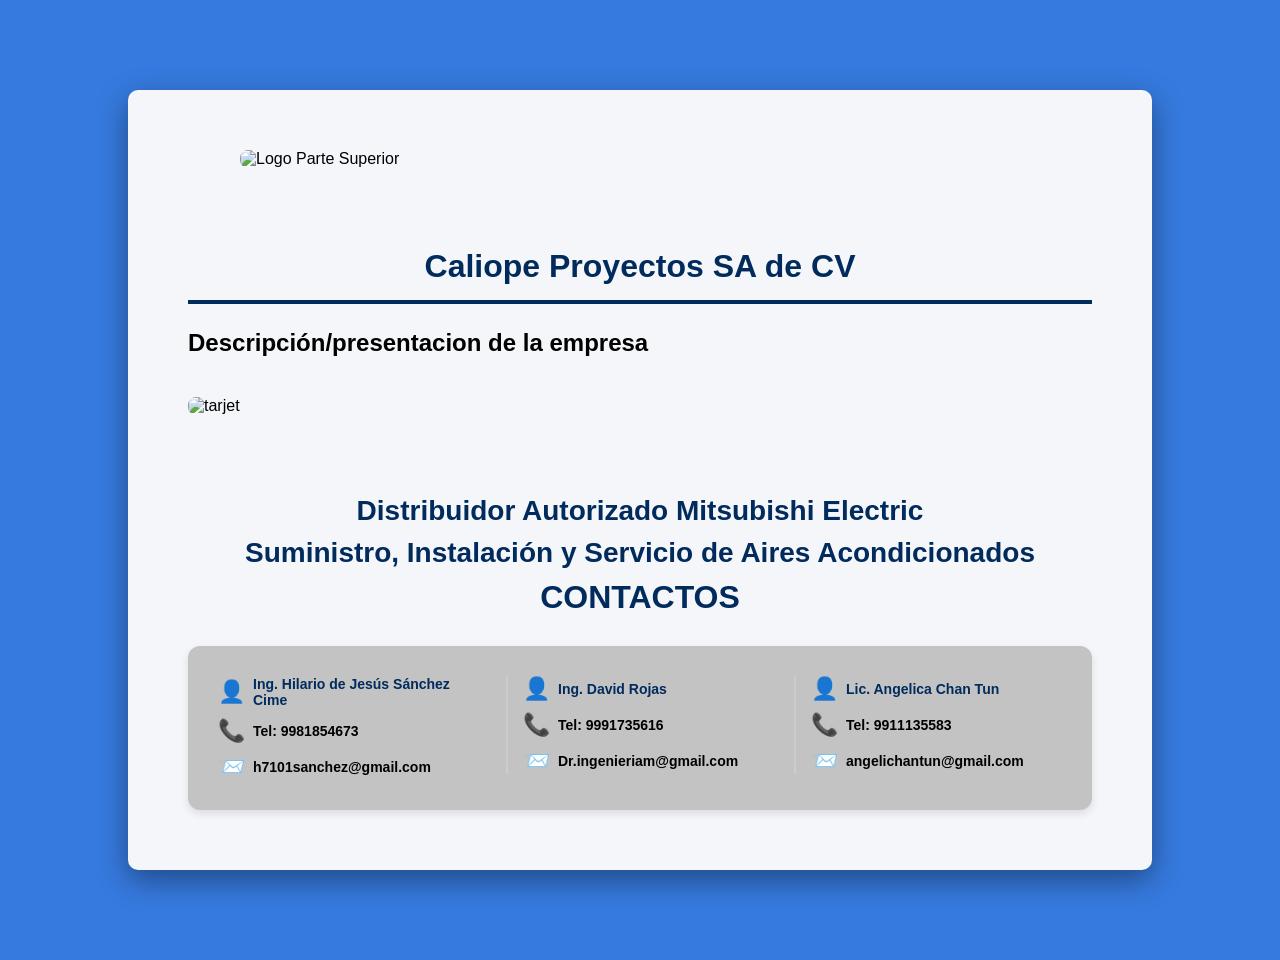
==== index.html @ c3ed0b5c "Add files via upload" ====
<!DOCTYPE html>
<html lang="en">
    <head>
        <title>Carta Presentación</title>
        <meta charset="UTF-8">
        <meta name="viewport" content="width=device-width, initial-scale=1">
        <link href="style.css" rel="stylesheet">
    </head>
    <body>
        <div class="content-box">
            <img src="/Páginas Web/img/logo superior.png" alt="Logo Parte Superior" class="logo-principal">
            <h1>Caliope Proyectos SA de CV</h1>
            <h2>Descripción/presentacion de la empresa</h2>
            <img src="/Páginas Web/img/tarjeta presentación - recortada.jpeg" alt="tarjet">
            <h4>Distribuidor Autorizado Mitsubishi Electric</h4>
            <h5>Suministro, Instalación y Servicio de Aires Acondicionados</h5>
            
            <h3>Contactos</h3>
            <div class="contenedor-contactos">
                <!-- Columna 1 -->
                <div class="columna-contacto">
                    <div class="fila-contacto">
                        <span class="icono">👤</span> 
                        <p>Ing. Hilario de Jesús Sánchez Cime</p>
                    </div>
                    <div class="fila-contacto">
                        <span class="icono">📞</span> 
                        <a href="https://wa.me/529981854673" target="_blank">Tel: 9981854673</a>
                    </div>
                    <div class="fila-contacto">
                        <span class="icono">📨</span> 
                        <a href="mailto:h7101sanchez@gmail.com">h7101sanchez@gmail.com</a>
                    </div>
                </div>

                <!-- Columna 2 -->
                <div class="columna-contacto">
                    <div class="fila-contacto">
                        <span class="icono">👤</span> 
                        <p>Ing. David Rojas</p>
                    </div>
                    <div class="fila-contacto">
                        <span class="icono">📞</span> 
                        <a href="https://wa.me/529991735616" target="_blank">Tel: 9991735616</a>
                    </div>
                    <div class="fila-contacto">
                        <span class="icono">📨</span> 
                        <a href="mailto:Dr.ingenieriam@gmail.com">Dr.ingenieriam@gmail.com</a>
                    </div>
                </div>

                <!-- Columna 3 -->
                <div class="columna-contacto">
                    <div class="fila-contacto">
                        <span class="icono">👤</span> 
                        <p>Lic. Angelica Chan Tun</p>
                    </div>
                    <div class="fila-contacto">
                        <span class="icono">📞</span> 
                        <a href="https://wa.me/529911135583" target="_blank">Tel: 9911135583</a>
                    </div>
                    <div class="fila-contacto">
                        <span class="icono">📨</span> 
                        <a href="mailto:angelichantun@gmail.com">angelichantun@gmail.com</a>
                    </div>
                </div>
            </div>
        </div>
    </body>
</html>
---- style.css ----
*{
    margin: 0;
    padding: 0;
    box-sizing: border-box;
    font-family: 'segoe UI', Roboto, Arial, Helvetica, sans-serif;
}

body {
    background-color: #367adf;
    min-height: 100vh;
    display: flex;
    justify-content: center;
    align-items: flex-start;
    padding: 10vh 0;
}

.content-box{
    background-color: #f4f6f9;
    width: 80vw;
    height: auto;
    padding: 60px;
    border-radius: 10px;
    box-shadow: 0 10px 30px rgba(0, 0, 0, 0.4);
}

.content-box h1 {
    color: #002b5c;
    border-bottom: 4px solid #002b5c;  /*barrita de color bajo el titulo*/
    padding-bottom: 15px;
    margin-bottom: 25px;
    font-size: 32px;
    text-align: center;
}

.content-box img {
    display: block;
    margin: 0 auto 20px;
    border-radius: 8px;
    margin-bottom: 80px;
}

.content-box h2 {
    font-family: Arial, Helvetica, sans-serif;
    margin-bottom: 40px;
}

.content-box h3 {
    text-align: center;
    font-size: 32px;
    text-transform: uppercase; /* Pone todas las letras en mayúsculas */
    color: #002b5c;            /* Aplica el tono azul oscuro de tu diseño */
    margin-bottom: 30px;       /* Crea una separación entre el título y las 3 columnas */
}

/* Contenedor principal de los contactos */
.contenedor-contactos {
    /* Estas son las reglas que ya tenías: */
    display: grid;
    grid-template-columns: repeat(3, 1fr);
    gap: 20px;
    margin-top: 20px;
    align-items: start;

    /* --- NUEVAS REGLAS PARA EL FONDO GRIS --- */
    background-color: #C3C3C3; /* Un tono gris claro y elegante */
    padding: 30px;             /* Espacio interno para que los textos no toquen los bordes */
    border-radius: 12px;       /* Hace que las esquinas del contenedor sean redondeadas */
    box-shadow: 0 4px 8px rgba(0, 0, 0, 0.1); /* Opcional: Agrega una sombra muy suave para darle profundidad */
}
/* Estilo individual de cada columna */
.columna-contacto {
    display: flex;
    flex-direction: column;
    gap: 10px; /* Separación entre las 3 filas */
    padding: 0 15px;
    border-left: 2px solid #ccc; /* Línea divisoria gris */
}

/* Quita la línea divisoria a la primera columna para que quede como en la imagen */
.columna-contacto:first-child {
    border-left: none;
    padding-left: 0;
}

/* Estilo para cada fila (Ícono + Texto) */
.fila-contacto {
    display: flex;
    align-items: center;
    gap: 8px; /* Espacio entre el ícono y el texto */
    font-family: Arial, sans-serif;
    font-size: 14px;
    font-weight: bold;
    color: #002b5c; /* Tono azul oscuro similar al de la imagen */
}

/* Quitamos márgenes por defecto de los párrafos para que no se desalineen */
.fila-contacto p {
    margin: 0;
}

/* Estilos de los enlaces (WhatsApp y Correo) */
.fila-contacto a {
    text-decoration: none;
    color: #000; /* Texto en negro como en la imagen */
}

.fila-contacto a:hover {
    text-decoration: underline;
    color: #065ac8c5; /* Verde de WhatsApp al pasar el mouse */
}

/* Diseño responsivo para celulares */
@media (max-width: 768px) {
    .contenedor-contactos {
        grid-template-columns: 1fr; /* Cambia a 1 sola columna en pantallas pequeñas */
    }
    
    .columna-contacto {
        border-left: none;
        border-bottom: 2px solid #ccc;
        padding-bottom: 15px;
    }
    
    .columna-contacto:last-child {
        border-bottom: none;
    }
}
.fila-contacto .icono {
    font-size: 22px; /* Cambia este valor para ajustar el tamaño del emoji */
}

/* Estilos para el logo principal */
.logo-principal {
    display: block;               /* Permite usar margin auto para centrar */
    margin: 0 auto 0 auto;     /* Lo centra horizontalmente y deja 20px de espacio por debajo */
    max-width: 100%;              /* Asegura que no se salga de la pantalla en celulares */
    width: 800px;                 /* Tamaño sugerido. Puedes aumentar o reducir este número a tu gusto */
}

.content-box h4, 
.content-box h5 {
    text-align: center;      /* Centra el texto */
    color: #002b5c;          /* Aplica el mismo azul oscuro de "Contactos" */
    font-size: 28px;         /* Tamaño de letra ligeramente menor al h3 */
    margin: 10px 0;          /* Agrega un pequeño espacio arriba y abajo para que no se amontonen */
    font-weight: bold;       /* Asegura que el texto se vea grueso */
}
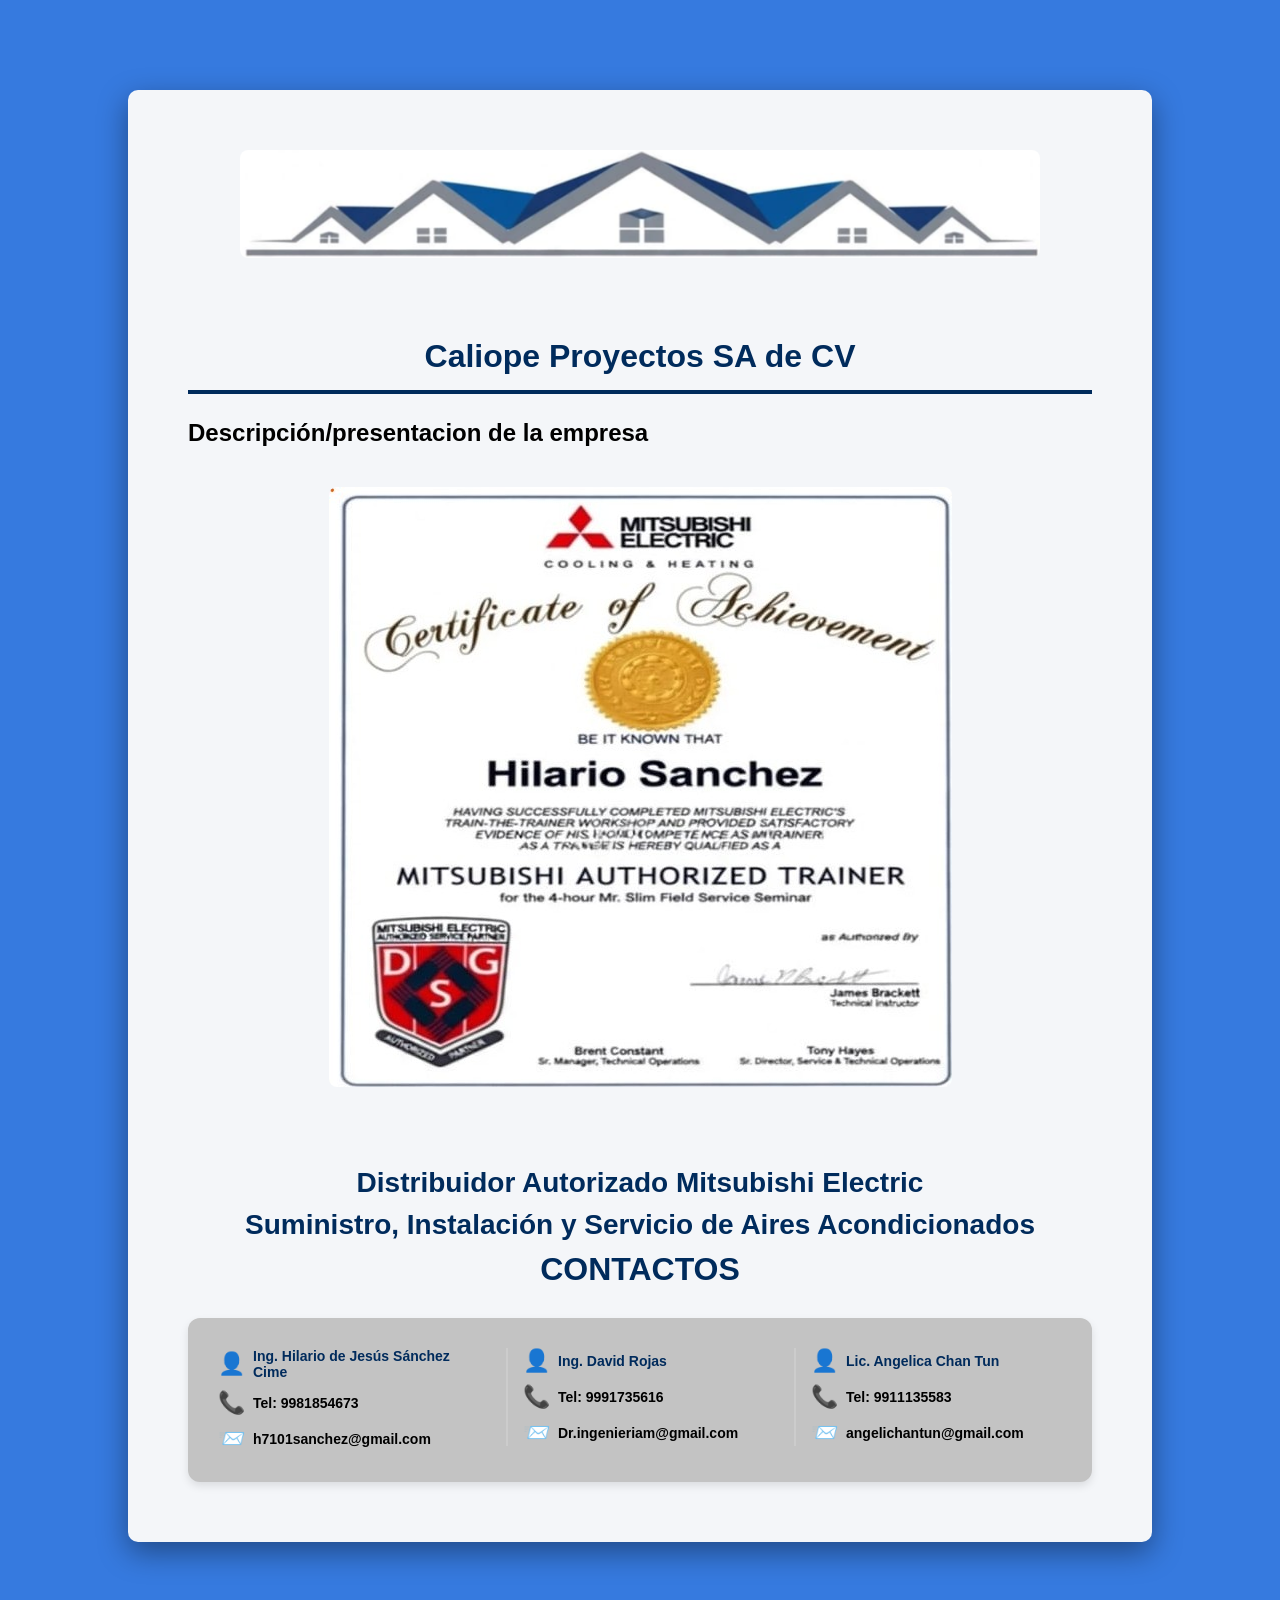
==== commit a59beed8: "index.html" ====
--- a/index.html
+++ b/index.html
@@ -8,10 +8,10 @@
     </head>
     <body>
         <div class="content-box">
-            <img src="/Páginas Web/img/logo superior.png" alt="Logo Parte Superior" class="logo-principal">
+            <img src="/img/logo superior.png" alt="Logo Parte Superior" class="logo-principal">
             <h1>Caliope Proyectos SA de CV</h1>
             <h2>Descripción/presentacion de la empresa</h2>
-            <img src="/Páginas Web/img/tarjeta presentación - recortada.jpeg" alt="tarjet">
+            <img src="/img/tarjeta presentación - recortada.jpeg" alt="tarjet">
             <h4>Distribuidor Autorizado Mitsubishi Electric</h4>
             <h5>Suministro, Instalación y Servicio de Aires Acondicionados</h5>
             
@@ -67,4 +67,4 @@
             </div>
         </div>
     </body>
-</html> +</html> 
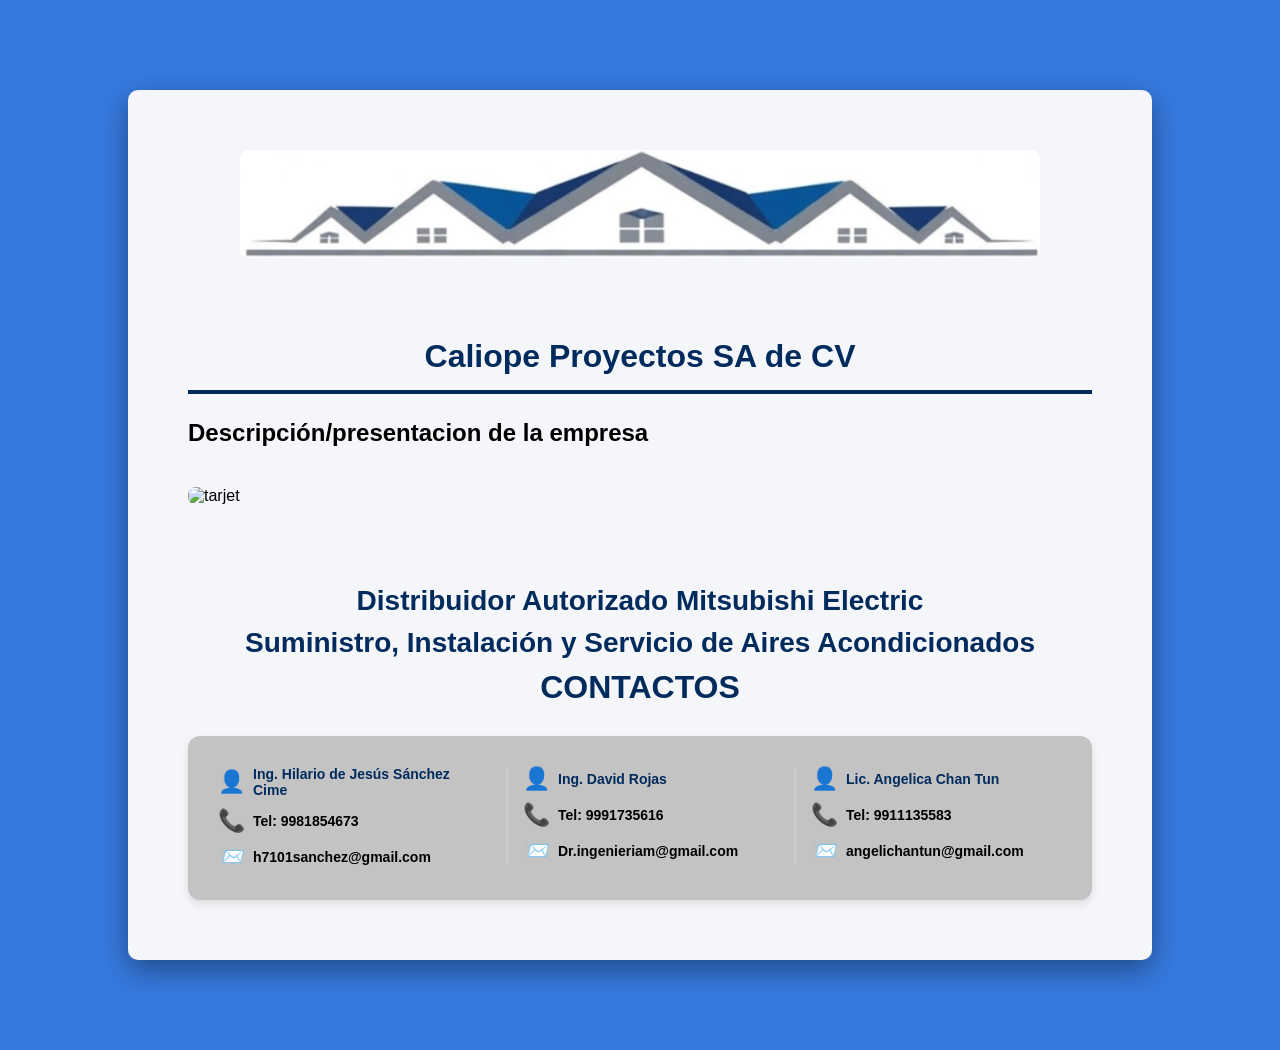
==== commit 4a95e689: "Update index.html" ====
--- a/index.html
+++ b/index.html
@@ -8,10 +8,10 @@
     </head>
     <body>
         <div class="content-box">
-            <img src="/img/logo superior.png" alt="Logo Parte Superior" class="logo-principal">
+            <img src="img/logo-superior.png" alt="Logo Parte Superior" class="logo-principal">
             <h1>Caliope Proyectos SA de CV</h1>
             <h2>Descripción/presentacion de la empresa</h2>
-            <img src="/img/tarjeta presentación - recortada.jpeg" alt="tarjet">
+            <img src="img/tarjeta_presentación-recortada.jpeg" alt="tarjet">
             <h4>Distribuidor Autorizado Mitsubishi Electric</h4>
             <h5>Suministro, Instalación y Servicio de Aires Acondicionados</h5>
             
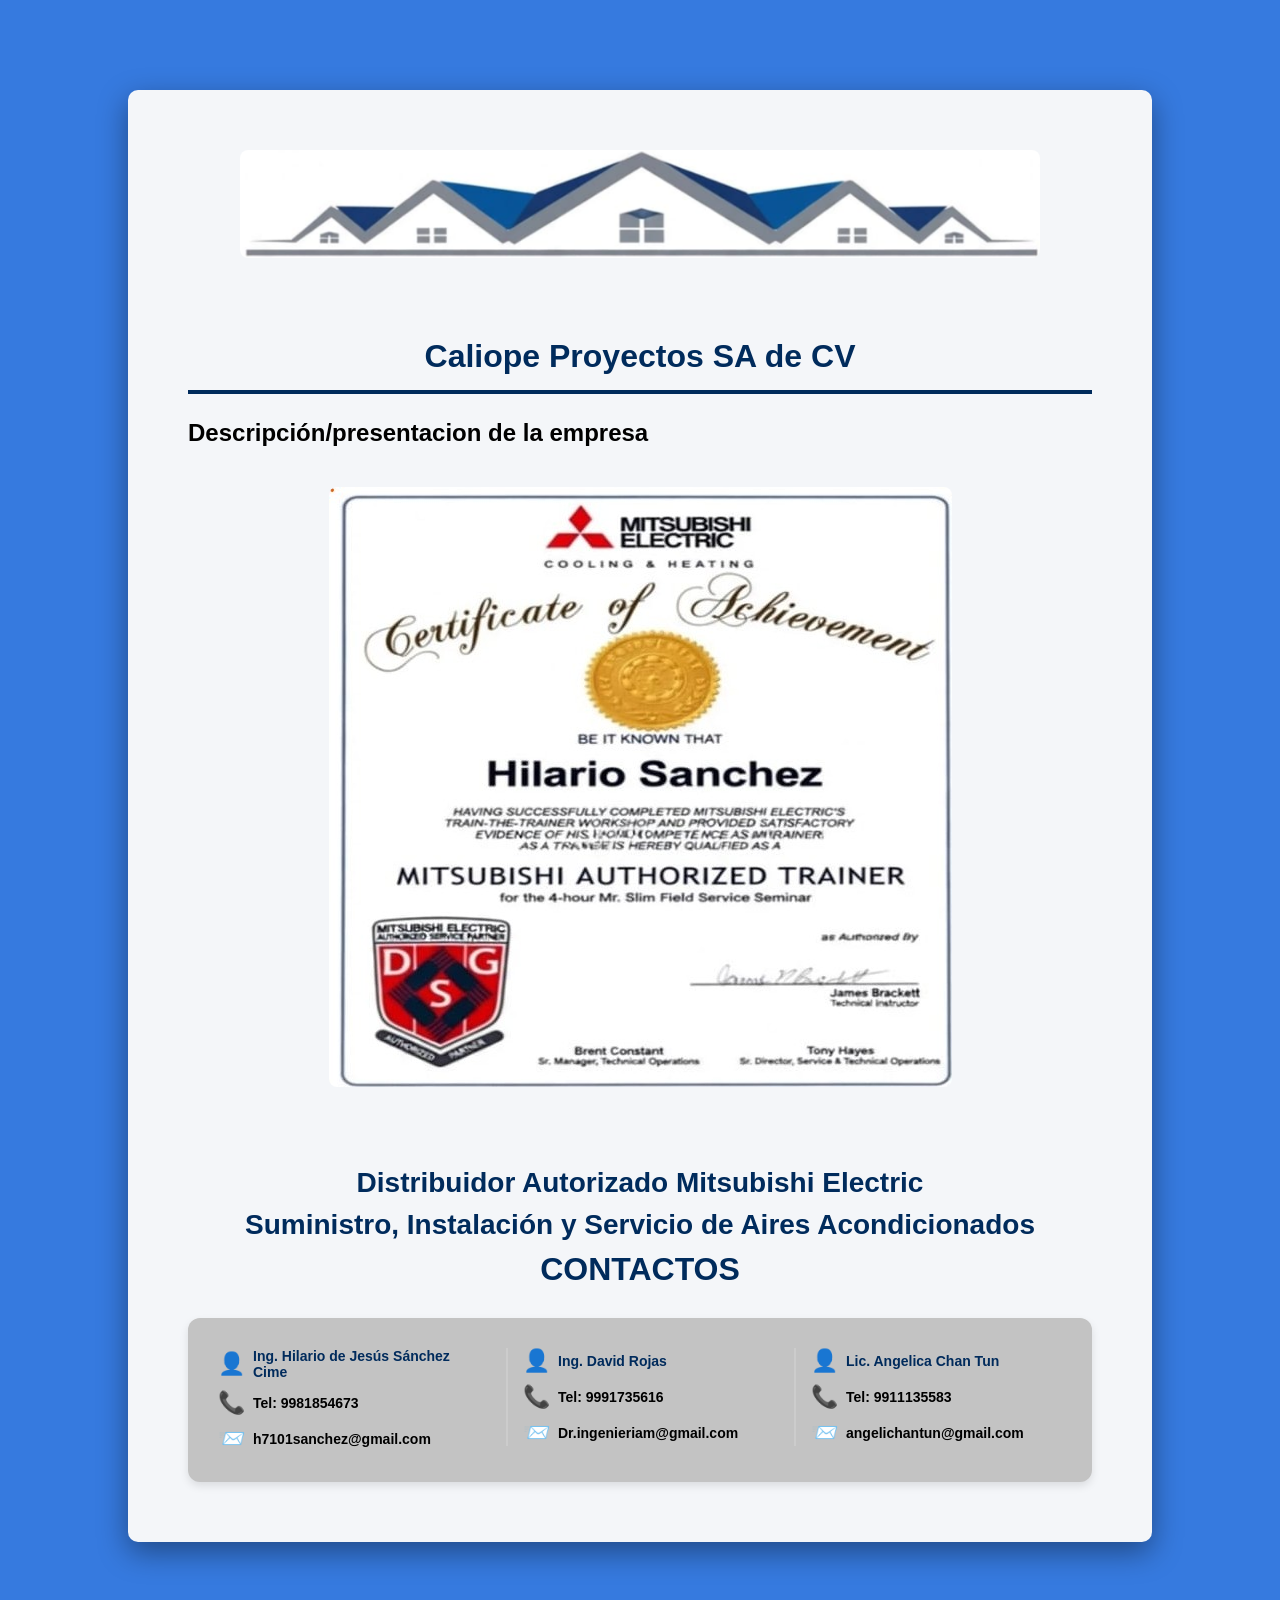
==== commit 41cf2d89: "Update index.html" ====
--- a/index.html
+++ b/index.html
@@ -11,7 +11,7 @@
             <img src="img/logo-superior.png" alt="Logo Parte Superior" class="logo-principal">
             <h1>Caliope Proyectos SA de CV</h1>
             <h2>Descripción/presentacion de la empresa</h2>
-            <img src="img/tarjeta_presentación-recortada.jpeg" alt="tarjet">
+            <img src="img/tarjeta-presentacion-recortada.jpeg" alt="tarjet">
             <h4>Distribuidor Autorizado Mitsubishi Electric</h4>
             <h5>Suministro, Instalación y Servicio de Aires Acondicionados</h5>
             
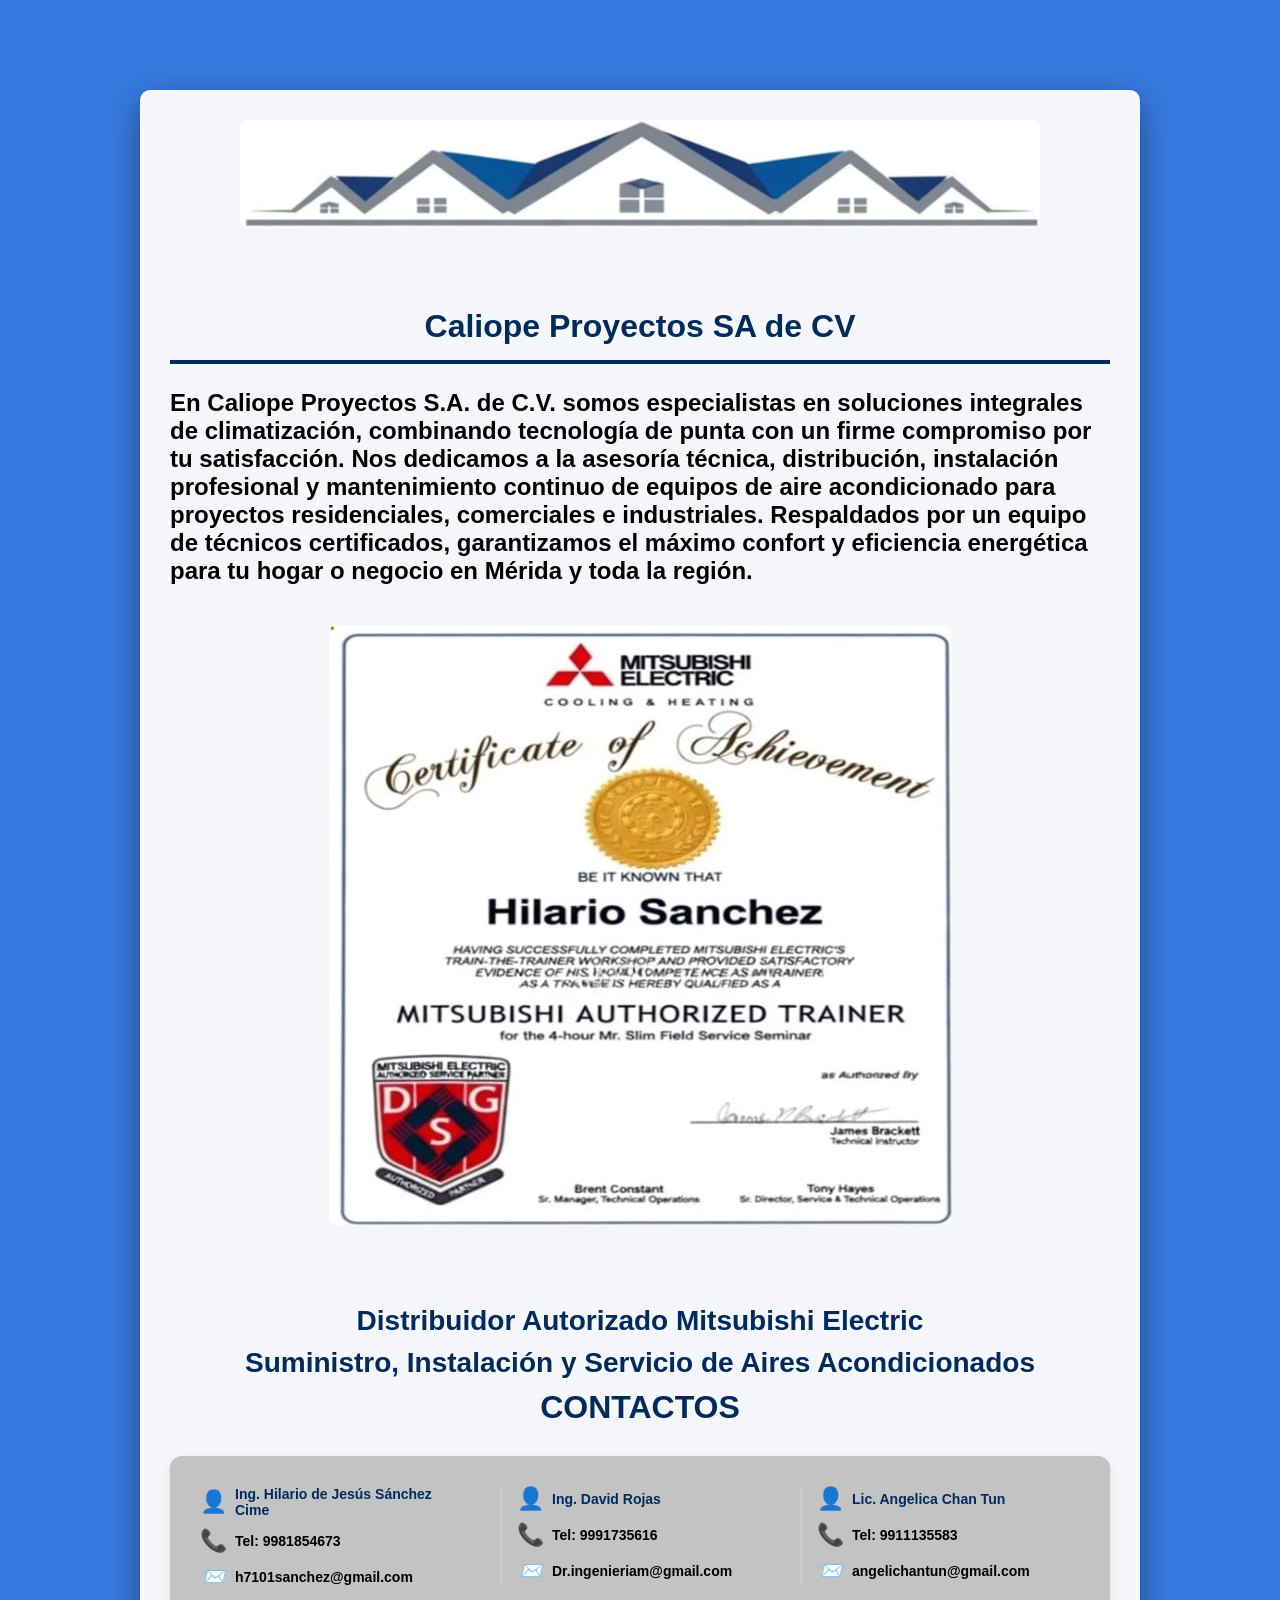
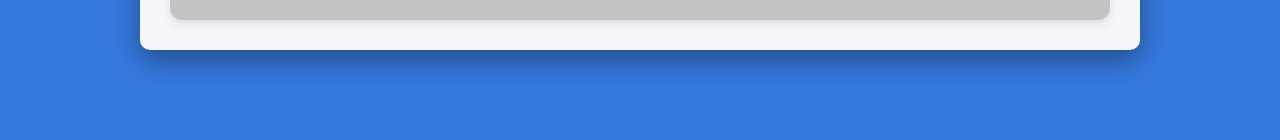
==== commit 50455b68: "Update index.html" ====
--- a/index.html
+++ b/index.html
@@ -10,7 +10,7 @@
         <div class="content-box">
             <img src="img/logo-superior.png" alt="Logo Parte Superior" class="logo-principal">
             <h1>Caliope Proyectos SA de CV</h1>
-            <h2>Descripción/presentacion de la empresa</h2>
+            <h2>En Caliope Proyectos S.A. de C.V. somos especialistas en soluciones integrales de climatización, combinando tecnología de punta con un firme compromiso por tu satisfacción. Nos dedicamos a la asesoría técnica, distribución, instalación profesional y mantenimiento continuo de equipos de aire acondicionado para proyectos residenciales, comerciales e industriales. Respaldados por un equipo de técnicos certificados, garantizamos el máximo confort y eficiencia energética para tu hogar o negocio en Mérida y toda la región.</h2>
             <img src="img/tarjeta-presentacion-recortada.jpeg" alt="tarjet">
             <h4>Distribuidor Autorizado Mitsubishi Electric</h4>
             <h5>Suministro, Instalación y Servicio de Aires Acondicionados</h5>
--- a/style.css
+++ b/style.css
@@ -1,3 +1,7 @@
+* {
+    box-sizing: border-box;
+}
+
 *{
     margin: 0;
     padding: 0;
@@ -14,11 +18,13 @@
     padding: 10vh 0;
 }
 
-.content-box{
+.content-box {
     background-color: #f4f6f9;
-    width: 80vw;
+    max-width: 1000px; /* Límite para computadoras */
+    width: 90%;        /* Adaptable para celulares */
     height: auto;
-    padding: 60px;
+    margin: 0 auto;    /* Mantiene la caja centrada */
+    padding: 30px;     /* Un punto medio de espacio interno ideal para cualquier pantalla */
     border-radius: 10px;
     box-shadow: 0 10px 30px rgba(0, 0, 0, 0.4);
 }
@@ -34,9 +40,8 @@
 
 .content-box img {
     display: block;
-    margin: 0 auto 20px;
+    margin: 0 auto 80px auto; /* Centrado con 80px de espacio hacia abajo */
     border-radius: 8px;
-    margin-bottom: 80px;
 }
 
 .content-box h2 {
@@ -52,8 +57,15 @@
     margin-bottom: 30px;       /* Crea una separación entre el título y las 3 columnas */
 }
 
+.fila-contacto p, 
+.fila-contacto a {
+    word-break: break-word; /* Obliga al texto a saltar a la siguiente línea si no cabe */
+    hyphens: auto;
+}
+
 /* Contenedor principal de los contactos */
 .contenedor-contactos {
+    width: 100%; /* Evita que la caja gris se desborde */
     /* Estas son las reglas que ya tenías: */
     display: grid;
     grid-template-columns: repeat(3, 1fr);
@@ -144,4 +156,10 @@
     font-size: 28px;         /* Tamaño de letra ligeramente menor al h3 */
     margin: 10px 0;          /* Agrega un pequeño espacio arriba y abajo para que no se amontonen */
     font-weight: bold;       /* Asegura que el texto se vea grueso */
-}+}
+
+/* Esto aplica para la tarjeta de presentación y cualquier otra imagen */
+img {
+    max-width: 100%;
+    height: auto;    /* Mantiene la proporción para que no se deforme */
+}
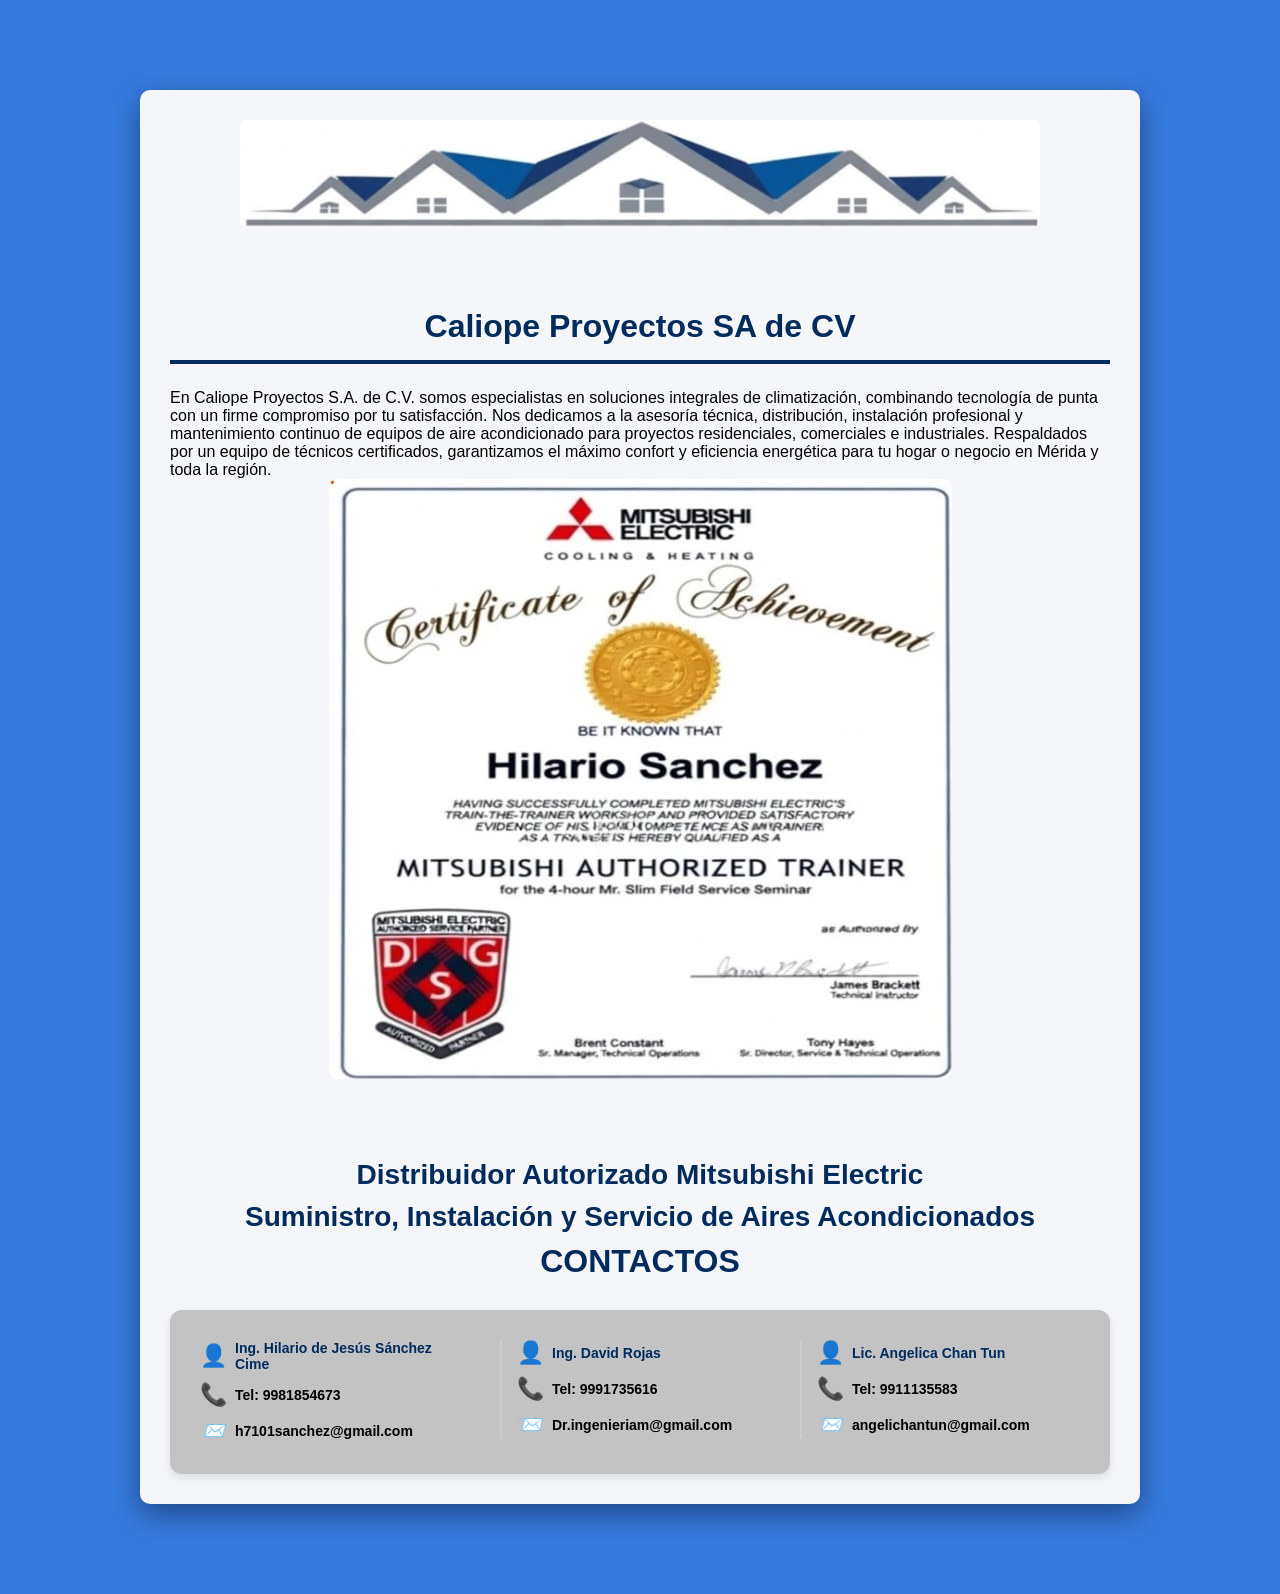
==== commit 616e2049: "Update index.html" ====
--- a/index.html
+++ b/index.html
@@ -10,7 +10,7 @@
         <div class="content-box">
             <img src="img/logo-superior.png" alt="Logo Parte Superior" class="logo-principal">
             <h1>Caliope Proyectos SA de CV</h1>
-            <h2>En Caliope Proyectos S.A. de C.V. somos especialistas en soluciones integrales de climatización, combinando tecnología de punta con un firme compromiso por tu satisfacción. Nos dedicamos a la asesoría técnica, distribución, instalación profesional y mantenimiento continuo de equipos de aire acondicionado para proyectos residenciales, comerciales e industriales. Respaldados por un equipo de técnicos certificados, garantizamos el máximo confort y eficiencia energética para tu hogar o negocio en Mérida y toda la región.</h2>
+            <p>En Caliope Proyectos S.A. de C.V. somos especialistas en soluciones integrales de climatización, combinando tecnología de punta con un firme compromiso por tu satisfacción. Nos dedicamos a la asesoría técnica, distribución, instalación profesional y mantenimiento continuo de equipos de aire acondicionado para proyectos residenciales, comerciales e industriales. Respaldados por un equipo de técnicos certificados, garantizamos el máximo confort y eficiencia energética para tu hogar o negocio en Mérida y toda la región.</p>
             <img src="img/tarjeta-presentacion-recortada.jpeg" alt="tarjet">
             <h4>Distribuidor Autorizado Mitsubishi Electric</h4>
             <h5>Suministro, Instalación y Servicio de Aires Acondicionados</h5>
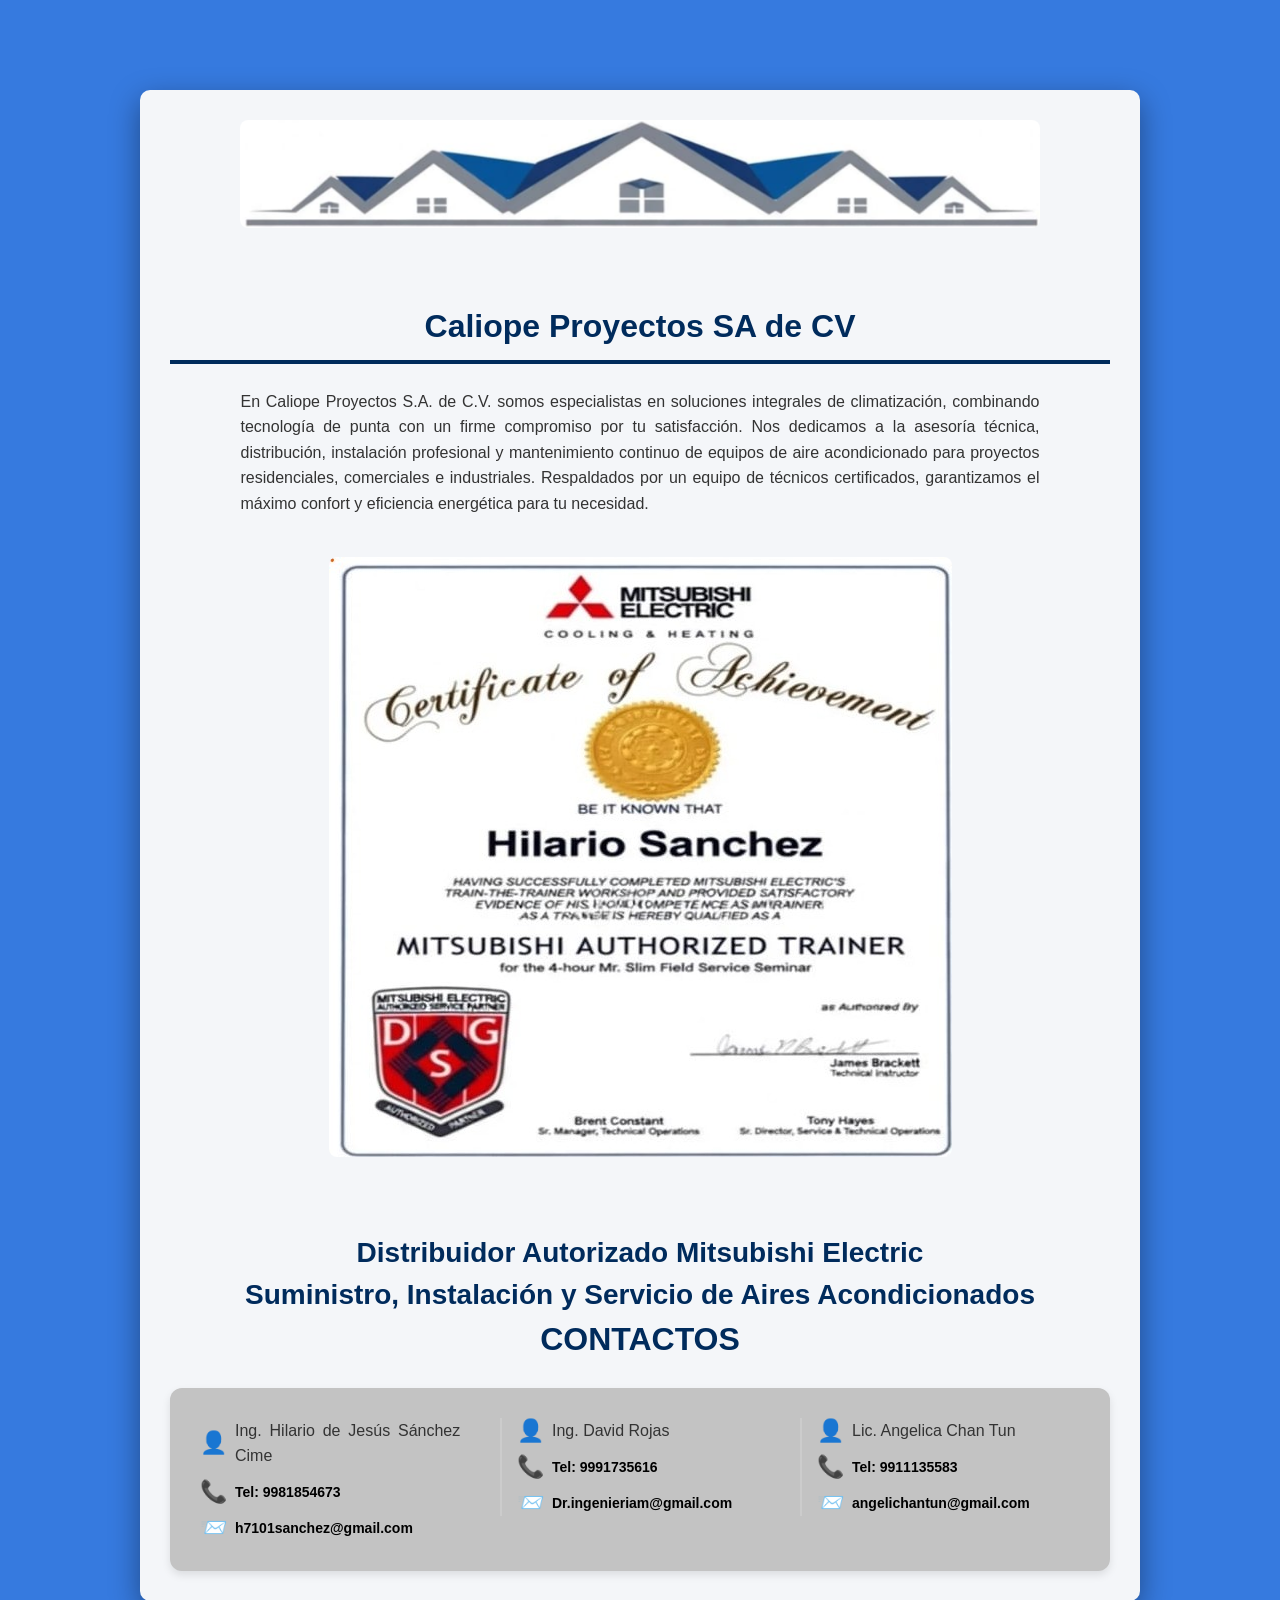
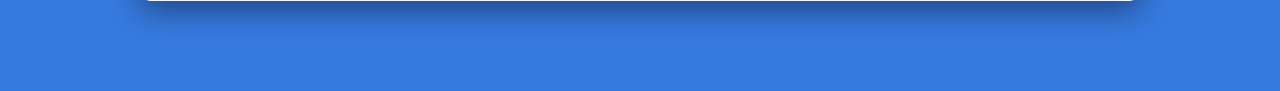
==== commit bdd5a1ef: "Revise contact details and enhance content clarity Updated contact information and improved text cla" ====
--- a/index.html
+++ b/index.html
@@ -10,7 +10,7 @@
         <div class="content-box">
             <img src="img/logo-superior.png" alt="Logo Parte Superior" class="logo-principal">
             <h1>Caliope Proyectos SA de CV</h1>
-            <p>En Caliope Proyectos S.A. de C.V. somos especialistas en soluciones integrales de climatización, combinando tecnología de punta con un firme compromiso por tu satisfacción. Nos dedicamos a la asesoría técnica, distribución, instalación profesional y mantenimiento continuo de equipos de aire acondicionado para proyectos residenciales, comerciales e industriales. Respaldados por un equipo de técnicos certificados, garantizamos el máximo confort y eficiencia energética para tu hogar o negocio en Mérida y toda la región.</p>
+            <p>En Caliope Proyectos S.A. de C.V. somos especialistas en soluciones integrales de climatización, combinando tecnología de punta con un firme compromiso por tu satisfacción. Nos dedicamos a la asesoría técnica, distribución, instalación profesional y mantenimiento continuo de equipos de aire acondicionado para proyectos residenciales, comerciales e industriales. Respaldados por un equipo de técnicos certificados, garantizamos el máximo confort y eficiencia energética para tu necesidad.</p>
             <img src="img/tarjeta-presentacion-recortada.jpeg" alt="tarjet">
             <h4>Distribuidor Autorizado Mitsubishi Electric</h4>
             <h5>Suministro, Instalación y Servicio de Aires Acondicionados</h5>
--- a/style.css
+++ b/style.css
@@ -44,9 +44,15 @@
     border-radius: 8px;
 }
 
-.content-box h2 {
-    font-family: Arial, Helvetica, sans-serif;
-    margin-bottom: 40px;
+.content-box p {
+    text-align: justify; /* Hace que el texto quede alineado parejito de ambos lados */
+    font-size: 16px;     /* Reduce el tamaño de la letra (puedes subirlo a 18px si lo sientes muy pequeño) */
+    font-weight: normal; /* Quita las negritas para que sea texto de lectura */
+    line-height: 1.6;    /* Da un pequeño respiro de espacio entre cada línea de texto */
+    margin-bottom: 40px; /* Mantiene la separación con el certificado de abajo */
+    color: #333333;      /* Un gris muy oscuro que cansa menos la vista que el negro puro */
+    width: 85%;
+    margin: 0 auto 40px;
 }
 
 .content-box h3 {
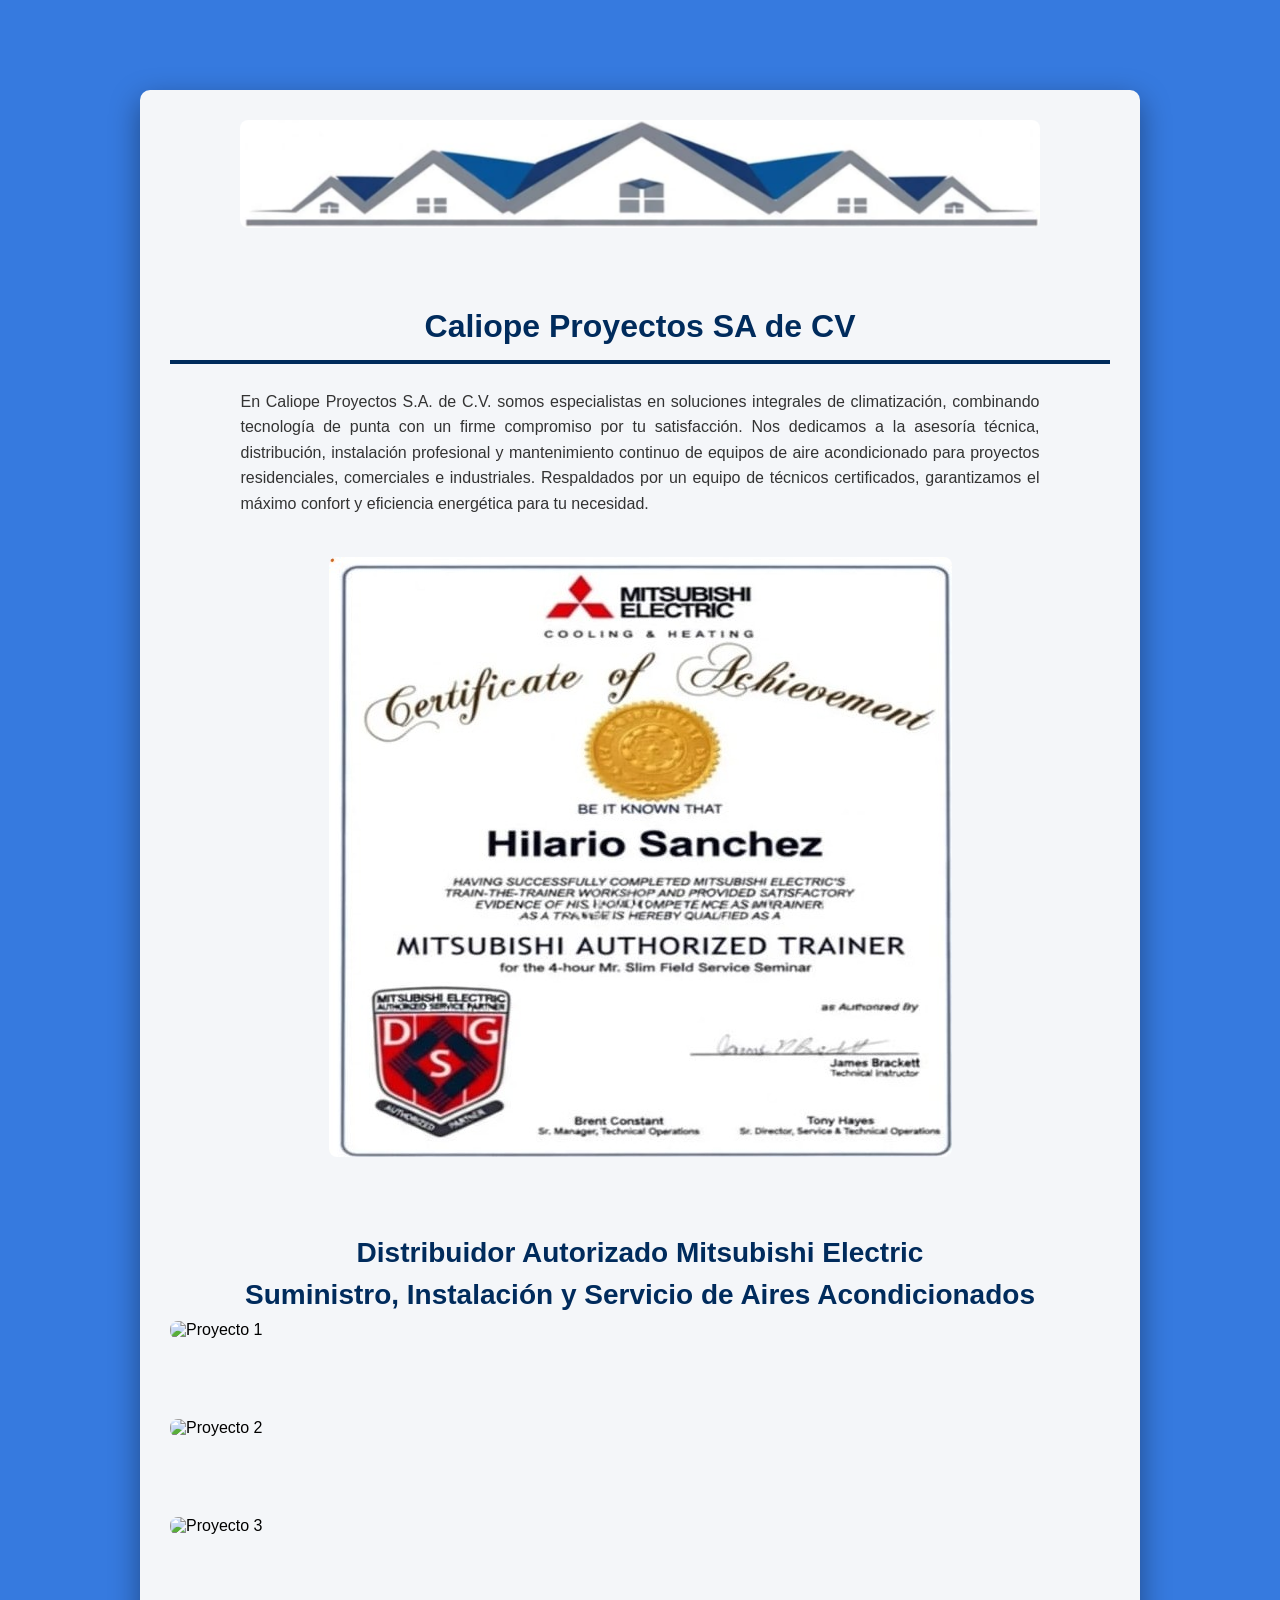
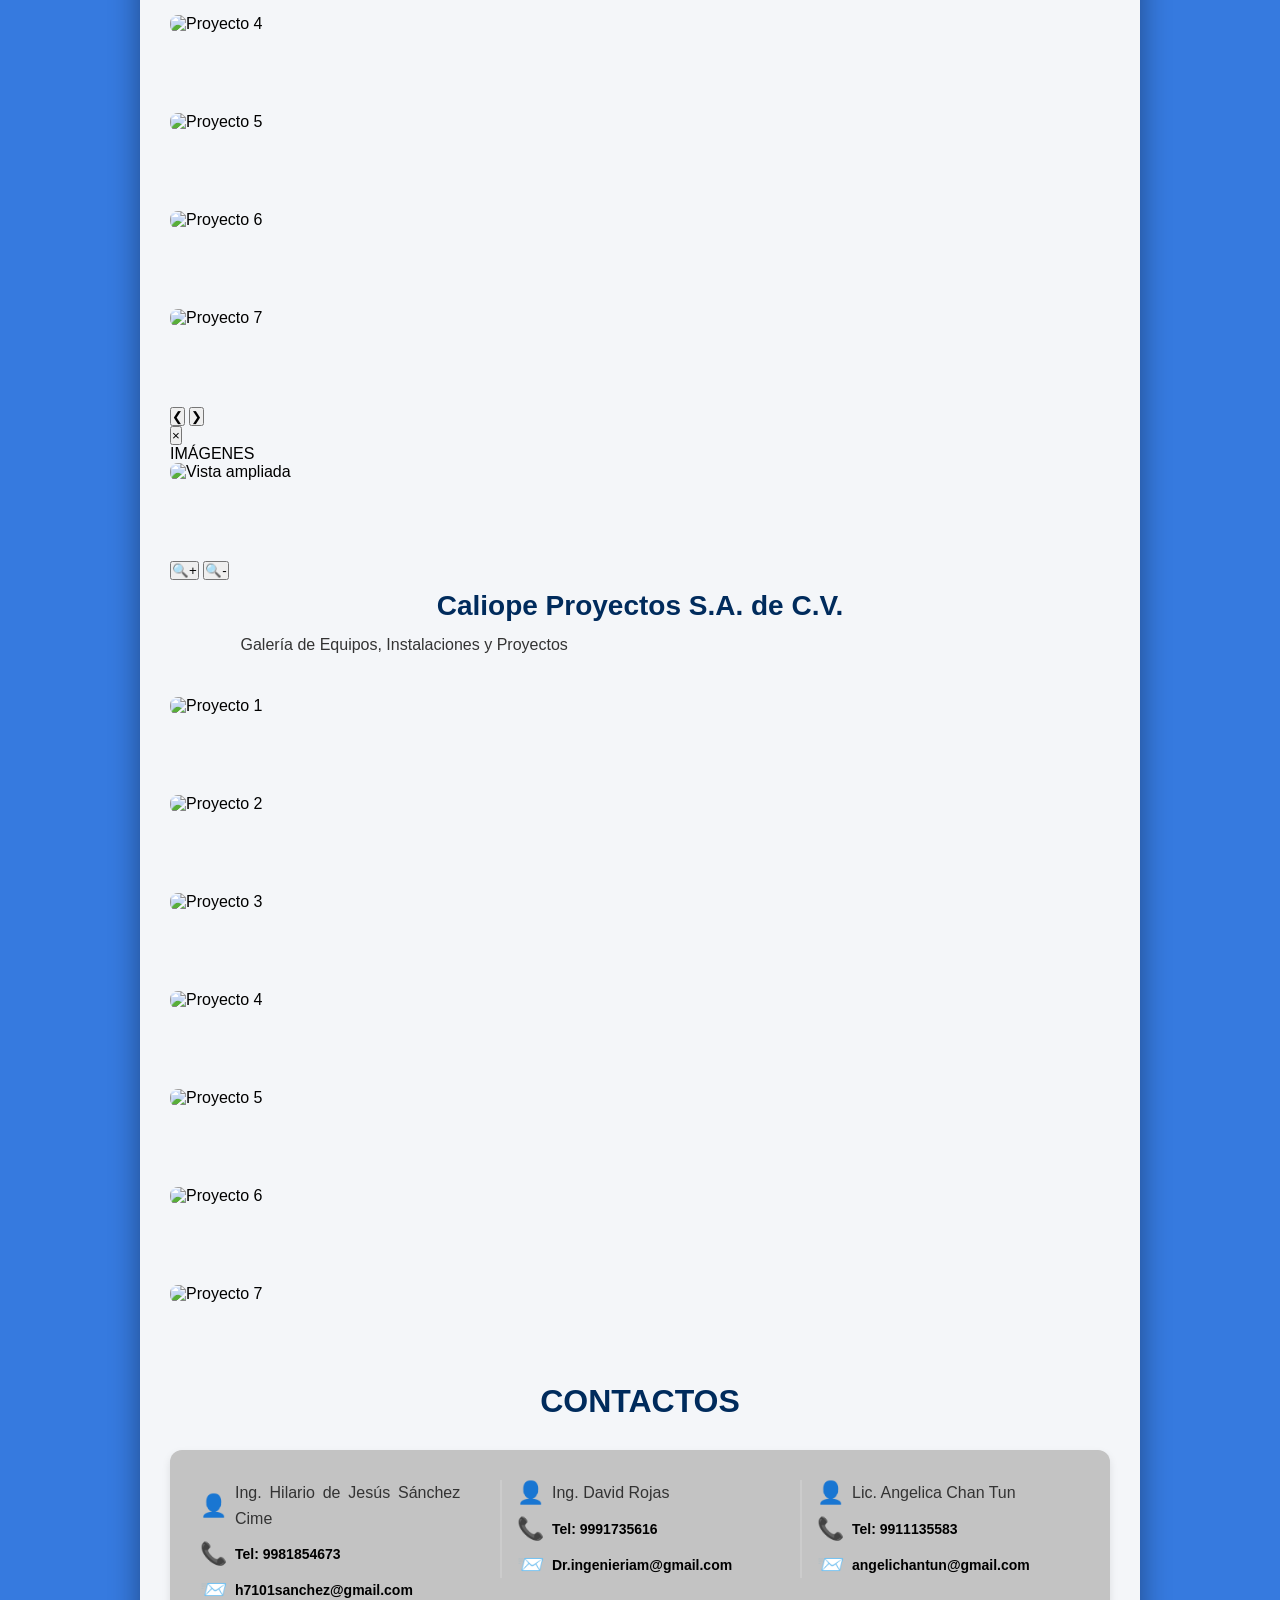
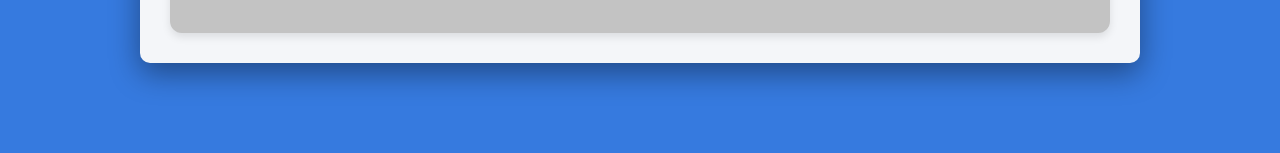
==== commit 5c5b3059: "Update index.html" ====
--- a/index.html
+++ b/index.html
@@ -14,6 +14,74 @@
             <img src="img/tarjeta-presentacion-recortada.jpeg" alt="tarjet">
             <h4>Distribuidor Autorizado Mitsubishi Electric</h4>
             <h5>Suministro, Instalación y Servicio de Aires Acondicionados</h5>
+
+            <!-- ================= INICIO DEL CARRUSEL ================= -->
+            <div class="carrusel-contenedor">
+                <div class="carrusel-slides" id="carruselSlides">
+                    <!-- Aquí agregas o quitas tus imágenes manualmente -->
+                    <div class="carrusel-item">
+                        <img src="img/1.jpeg" alt="Proyecto 1">
+                    </div>
+                    <div class="carrusel-item">
+                        <img src="img/2.jpeg" alt="Proyecto 2">
+                    </div>
+                    <div class="carrusel-item">
+                        <img src="img/3.jpeg" alt="Proyecto 3">
+                    </div>
+                    <div class="carrusel-item">
+                        <img src="img/4.jpeg" alt="Proyecto 4">
+                    </div>
+                    <div class="carrusel-item">
+                        <img src="img/5.jpeg" alt="Proyecto 5">
+                    </div>
+                    <div class="carrusel-item">
+                        <img src="img/6.jpeg" alt="Proyecto 6">
+                    </div>
+                    <div class="carrusel-item">
+                        <img src="img/7.jpeg" alt="Proyecto 7">
+                    </div>
+                </div>
+
+                <!-- Botones de navegación -->
+                <button class="carrusel-btn prev" onclick="moverCarrusel(-1)">&#10094;</button>
+                <button class="carrusel-btn next" onclick="moverCarrusel(1)">&#10095;</button>
+
+                <!-- Indicadores (se generan solos según las fotos que pongas arriba) -->
+                <div class="carrusel-indicadores" id="indicadores"></div>
+            </div>
+            <!-- ================= FIN DEL CARRUSEL ================= -->
+
+            <!-- ================= MODAL ESTILO AMAZON ================= -->
+            <div class="modal-amazon" id="modalAmazon" onclick="cerrarModalFondo(event)">
+                <div class="modal-contenido">
+                    <button class="modal-cerrar" onclick="cerrarModal()">&times;</button>
+                    
+                    <div class="modal-encabezado">
+                        <span class="pestana-activa">IMÁGENES</span>
+                    </div>
+
+                    <div class="modal-cuerpo">
+                        <!-- Lado izquierdo: Imagen en grande y lupas -->
+                        <div class="modal-visor">
+                            <img id="modalImagenGrande" src="" alt="Vista ampliada" onclick="alternarZoom()">
+                            <div class="modal-controles-zoom">
+                                <button onclick="cambiarZoom(0.25)" title="Acercar">🔍+</button>
+                                <button onclick="cambiarZoom(-0.25)" title="Alejar">🔍-</button>
+                            </div>
+                        </div>
+
+                        <!-- Lado derecho: Información y cuadrícula de miniaturas -->
+                        <div class="modal-lateral">
+                            <h4>Caliope Proyectos S.A. de C.V.</h4>
+                            <p>Galería de Equipos, Instalaciones y Proyectos</p>
+                            <div class="modal-miniaturas" id="modalMiniaturas">
+                                <!-- Se generan solas a partir de tus fotos del HTML -->
+                            </div>
+                        </div>
+                    </div>
+                </div>
+            </div>
+            <!-- ================= FIN DEL MODAL ================= -->
             
             <h3>Contactos</h3>
             <div class="contenedor-contactos">
@@ -66,5 +134,124 @@
                 </div>
             </div>
         </div>
+        <script>
+            let indiceActual = 0;
+            let nivelZoom = 1;
+            const imagenesCarrusel = document.querySelectorAll('.carrusel-item img');
+            const contenedorIndicadores = document.getElementById('indicadores');
+            const contenedorMiniaturas = document.getElementById('modalMiniaturas');
+
+            // Inicializa automáticamente los puntitos, miniaturas y el clic de cada foto del HTML
+            imagenesCarrusel.forEach((img, indice) => {
+                // 1. Al darle clic a la imagen del carrusel, abre la ventana estilo Amazon
+                img.onclick = () => abrirModal(indice);
+                img.title = "Haz clic para ver en grande";
+
+                // 2. Crea su puntito indicador abajo del carrusel
+                const punto = document.createElement('span');
+                punto.className = indice === 0 ? 'punto activo' : 'punto';
+                punto.onclick = () => irASlide(indice);
+                contenedorIndicadores.appendChild(punto);
+
+                // 3. Crea su miniatura dentro de la ventana estilo Amazon
+                const miniatura = document.createElement('img');
+                miniatura.src = img.src;
+                miniatura.alt = img.alt;
+                miniatura.className = 'miniatura-item';
+                miniatura.onclick = () => seleccionarImagenModal(indice);
+                contenedorMiniaturas.appendChild(miniatura);
+            });
+
+            // Movimiento del carrusel
+            function mostrarSlide(indice) {
+                const puntos = document.querySelectorAll('.punto');
+                const contenedorSlides = document.getElementById('carruselSlides');
+                const totalSlides = imagenesCarrusel.length;
+
+                if (indice >= totalSlides) {
+                    indiceActual = 0;
+                } else if (indice < 0) {
+                    indiceActual = totalSlides - 1;
+                } else {
+                    indiceActual = indice;
+                }
+
+                contenedorSlides.style.transform = `translateX(-${indiceActual * 100}%)`;
+
+                puntos.forEach((punto, i) => {
+                    punto.classList.toggle('activo', i === indiceActual);
+                });
+            }
+
+            function moverCarrusel(direccion) {
+                mostrarSlide(indiceActual + direccion);
+            }
+
+            function irASlide(indice) {
+                mostrarSlide(indice);
+            }
+
+            // Funciones del Modal estilo Amazon
+            function abrirModal(indice) {
+                const modal = document.getElementById('modalAmazon');
+                modal.classList.add('activo');
+                document.body.style.overflow = 'hidden'; // Bloquea el scroll de atrás
+                seleccionarImagenModal(indice);
+            }
+
+            function cerrarModal() {
+                const modal = document.getElementById('modalAmazon');
+                modal.classList.remove('activo');
+                document.body.style.overflow = 'auto';
+                resetearZoom();
+            }
+
+            function cerrarModalFondo(event) {
+                if (event.target.id === 'modalAmazon') {
+                    cerrarModal();
+                }
+            }
+
+            function seleccionarImagenModal(indice) {
+                const imgGrande = document.getElementById('modalImagenGrande');
+                const miniaturas = document.querySelectorAll('.miniatura-item');
+
+                imgGrande.src = imagenesCarrusel[indice].src;
+                resetearZoom();
+
+                miniaturas.forEach((mini, i) => {
+                    mini.classList.toggle('activa', i === indice);
+                });
+            }
+
+            // Funciones de Zoom
+            function cambiarZoom(cambio) {
+                nivelZoom += cambio;
+                if (nivelZoom < 1) nivelZoom = 1;
+                if (nivelZoom > 2.5) nivelZoom = 2.5;
+                aplicarZoom();
+            }
+
+            function alternarZoom() {
+                nivelZoom = nivelZoom === 1 ? 1.75 : 1;
+                aplicarZoom();
+            }
+
+            function resetearZoom() {
+                nivelZoom = 1;
+                aplicarZoom();
+            }
+
+            function aplicarZoom() {
+                const imgGrande = document.getElementById('modalImagenGrande');
+                imgGrande.style.transform = `scale(${nivelZoom})`;
+                imgGrande.style.cursor = nivelZoom > 1 ? 'zoom-out' : 'zoom-in';
+            }
+
+            // Permite cerrar con la tecla ESC
+            document.addEventListener('keydown', function(e) {
+                if (e.key === 'Escape') cerrarModal();
+            });
+        </script>
     </body>
 </html> 
